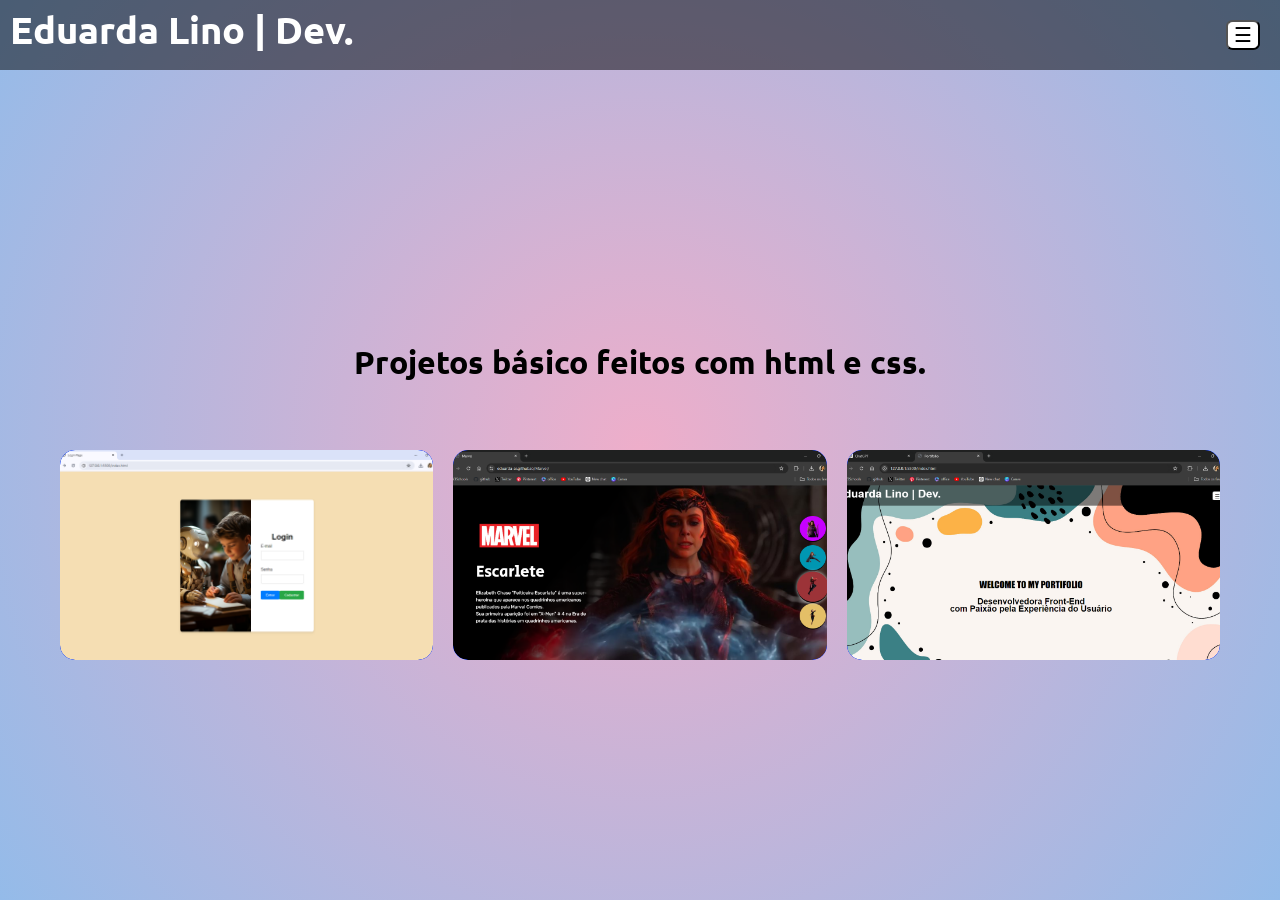
==== opção2.html @ 34b45df0 "Add files via upload" ====
<!DOCTYPE html>
<html lang="pt-BR">
<head>
    <meta charset="UTF-8">
    <meta name="viewport" content="width=device-width, initial-scale=1.0">
    <title>Projects</title>
    <link href="style.css" rel="stylesheet">
</head>
<body>
    <header>
        <h1>Eduarda Lino | Dev.</h1>
        <button id="menu-button">&#9776;</button>
        <div id="menu">
            <ul>
                <li><a href="index.html">Inicio</a></li>
                <li><a href="opção1.html">About-me</a></li>
                <li><a href="opção2.html">Projects</a></li>
                <li><a href="opção3.html">Contact</a></li>
            </ul>
        </div>
    </header>
    <main>
        <h5>Projetos básico feitos com html e css.</h5>
        <div class="container">
            <div class="item">
              <div class="card">
                <img src="login.png" />
              </div>
            </div>
            <div class="item">
              <div class="card">
                <img src="Marvel - Google Chrome 15_08_2024 14_16_23.png" />
              </div>
            </div>
            <div class="item">
              <div class="card">
                <img src="Portifolio.png" />
              </div>
            </div>
          </div>
          <style>
            @import url('https://fonts.googleapis.com/css?family=Ubuntu:400,700&display=swap');
          
            body {
              padding: 0;
              margin: 0;
              height: 100vh;
              display: grid;
              align-items: center;
              font-family: 'Ubuntu';
              background: rgb(238, 174, 202);
              background: radial-gradient(circle, rgba(238, 174, 202, 1) 0%, rgba(148, 187, 233, 1) 100%);
            }
          
            .container {
              max-width: 1200px;
              margin: auto;
              display: grid;
              grid-template-columns: repeat(3, 1fr);
              grid-gap: 20px;
              padding: 20px;
              box-sizing: border-box;
            }
          
            .item {
              background: #0234FF;
              border-radius: 15px;
              overflow: hidden;
            }
          
            .card {
              position: relative;
              width: 100%;
              padding-top: 56.25%; /* 16:9 aspect ratio */
              overflow: hidden;
              border-radius: 15px;
            }
          
            .card img {
              position: absolute;
              top: 0;
              left: 0;
              width: 100%;
              height: 100%;
              object-fit: cover;
              border-radius: 15px;
            }
          </style>
          
    </style>
    <script src="java.js" defer></script>
</body>
</html>
---- style.css ----
/* Estilos gerais do corpo da página */
body {
    margin: 0; /* Remove a margem padrão */
    padding: 48px 0; /* Adiciona padding superior e inferior */
    font-family: "Figtree", sans-serif; /* Define a fonte padrão */
    font-size: 1.2rem; /* Define o tamanho da fonte */
    line-height: 1.6rem; /* Define a altura da linha */
    background: rgb(238,174,202); /* Cor de fundo fallback */
    background: radial-gradient(circle, rgba(238,174,202,1) 0%, rgba(148,187,233,1) 100%); /* Gradiente radial de fundo */
    min-height: 100vh; /* Garante que o corpo ocupe pelo menos a altura da viewport */
}

/* Estilos do cabeçalho fixo */
header {
    color: white; /* Cor do texto no cabeçalho */
    padding: 10px; /* Padding interno do cabeçalho */
    position: fixed; /* Fixar o cabeçalho no topo */
    top: 0; /* Posiciona o cabeçalho no topo da página */
    left: 0; /* Posiciona o cabeçalho na borda esquerda */
    width: 100%; /* Largura total do cabeçalho */
    background: rgba(0, 0, 0, 0.5); /* Cor de fundo com opacidade */
    z-index: 1000; /* Define o índice de empilhamento para garantir que o cabeçalho fique acima de outros elementos */
    min-height: 70px; /* Altura mínima do cabeçalho */
    box-sizing: border-box; /* Inclui padding e borda na largura total */
}

/* Estilos para o título no cabeçalho */
header h1 {
    margin: 0; /* Remove a margem padrão */
    line-height: 1; /* Define a altura da linha para o título */
}

/* Estilos do botão de menu */
#menu-button {
    position: absolute; /* Posiciona o botão em relação ao elemento pai */
    top: 20px; /* Distância do topo do cabeçalho */
    right: 20px; /* Distância da borda direita do cabeçalho */
    font-size: 20px; /* Tamanho da fonte do botão */
    background-color: white; /* Cor de fundo do botão */
    color: black; /* Cor do texto no botão */
    border-radius: 20%; /* Arredondamento dos cantos do botão */
    cursor: pointer; /* Cursor em forma de mão ao passar sobre o botão */
}

/* Estilos do menu oculto */
#menu {
    display: none; /* Esconde o menu inicialmente */
    position: fixed; /* Posiciona o menu fixo na tela */
    top: 0; /* Posiciona o menu no topo da página */
    left: 0; /* Posiciona o menu na borda esquerda */
    width: 100%; /* Largura total do menu */
    height: 100%; /* Altura total do menu */
    background-color: black; /* Cor de fundo do menu */
    padding: 10px; /* Padding interno do menu */
    z-index: 15; /* Define o índice de empilhamento para garantir que o menu fique acima de outros elementos */
}

/* Estilos da lista dentro do menu */
#menu ul {
    list-style-type: none; /* Remove os marcadores da lista */
    padding: 0; /* Remove o padding padrão */
    text-align: center; /* Centraliza o texto da lista */
    margin-top: 20%; /* Adiciona margem superior para centralizar verticalmente */
}

/* Estilos dos itens da lista no menu */
#menu ul li {
    margin-bottom: 10px; /* Adiciona margem inferior entre os itens */
}

/* Estilos dos links dentro dos itens da lista */
#menu ul li a {
    color: white; /* Cor do texto dos links */
    text-decoration: none; /* Remove o sublinhado dos links */
    display: block; /* Faz com que o link ocupe o bloco inteiro do item da lista */
    padding: 10px; /* Adiciona padding interno aos links */
}

/* Estilos dos links ao passar o mouse */
#menu ul li a:hover {
    background-color: gray; /* Cor de fundo ao passar o mouse sobre o link */
}

/* Estilos do conteúdo principal */
main {
    padding-top: 80px; /* Adiciona padding superior para evitar sobreposição com o cabeçalho fixo */
}

/* Estilos da foto do perfil */
.profile-photo {
    display: block; /* Exibe a foto como um bloco */
    max-width: 200px; /* Define a largura máxima da foto */
    height: auto; /* Mantém a proporção da altura */
    border-radius: 30%; /* Arredondamento dos cantos da foto */
    margin: 0 auto; /* Centraliza a foto horizontalmente */
}

/* Estilos do container de habilidades */
.container {
    text-align: center; /* Centraliza o texto dentro do container */
    margin-top: 20px; /* Adiciona margem superior */
}

/* Estilos dos parágrafos */
p {
    color: black; /* Cor do texto dos parágrafos */
    font-family: fantasy; /* Define a fonte do texto */
    text-align: center; /* Centraliza o texto dos parágrafos */
    margin-top: 200px; /* Adiciona margem superior */
    font-size: 2.0rem; /* Define o tamanho da fonte */
}

/* Estilos dos subtítulos */
h2 {
    color: black; /* Cor do texto dos subtítulos */
    font-family: Arial, Helvetica, sans-serif; /* Define a fonte do texto */
    text-align: center; /* Centraliza o texto dos subtítulos */
}

/* Estilos dos subtítulos de terceiro nível */
h3 {
    text-align: center; /* Centraliza o texto */
    margin-top: 20px; /* Adiciona margem superior */
    font-size: 1.8rem; /* Define o tamanho da fonte */
    color: black; /* Cor do texto */
}

/* Estilos dos subtítulos de quarto nível */
h4 {
    text-align: center; /* Centraliza o texto */
    font-size: 1.1rem; /* Define o tamanho da fonte */
    color: white; /* Cor do texto */
    margin-top: 10px; /* Adiciona margem superior */
    line-height: 1.5rem; /* Define a altura da linha */
}

/* Estilos dos subtítulos de quinto nível */
h5 {
    color: black; /* Cor do texto */
    text-align: center; /* Centraliza o texto */
    margin-top: 50px; /* Adiciona margem superior */
    font-size: 2.0rem; /* Define o tamanho da fonte */
}

/* Estilos dos subtítulos de sexto nível */
h6 {
    color: black; /* Cor do texto */
    text-align: center; /* Centraliza o texto */
    margin-top: -250px; /* Ajusta a margem superior (pode precisar de ajuste) */
    font-size: 2.0rem; /* Define o tamanho da fonte */
}

/* Estilos para o container de habilidades */
.skills {
    margin-top: 30px; /* Adiciona margem superior */
    text-align: center; /* Centraliza o texto */
}

/* Estilos do container de habilidades com flexbox */
.skills-container {
    display: flex; /* Exibe os itens com flexbox */
    justify-content: center; /* Centraliza os itens horizontalmente */
    flex-wrap: wrap; /* Permite que os itens se movam para a linha seguinte se necessário */
    gap: 60px; /* Espaçamento entre os itens */
}

/* Estilos das imagens dentro do container de habilidades */
.skills-container img {
    width: 80px; /* Define a largura das imagens */
    height: 80px; /* Define a altura das imagens */
}

/* Estilos responsivos para telas menores */
@media (max-width: 768px) {
    .profile-photo {
        max-width: 150px; /* Reduz a largura máxima da foto para telas menores */
    }

    h3 {
        font-size: 1.5rem; /* Reduz o tamanho da fonte dos subtítulos de terceiro nível */
    }

    h4 {
        font-size: 1rem; /* Reduz o tamanho da fonte dos subtítulos de quarto nível */
    }

    .skills-container {
        gap: 30px; /* Reduz o espaçamento entre logos para telas menores */
    }
}
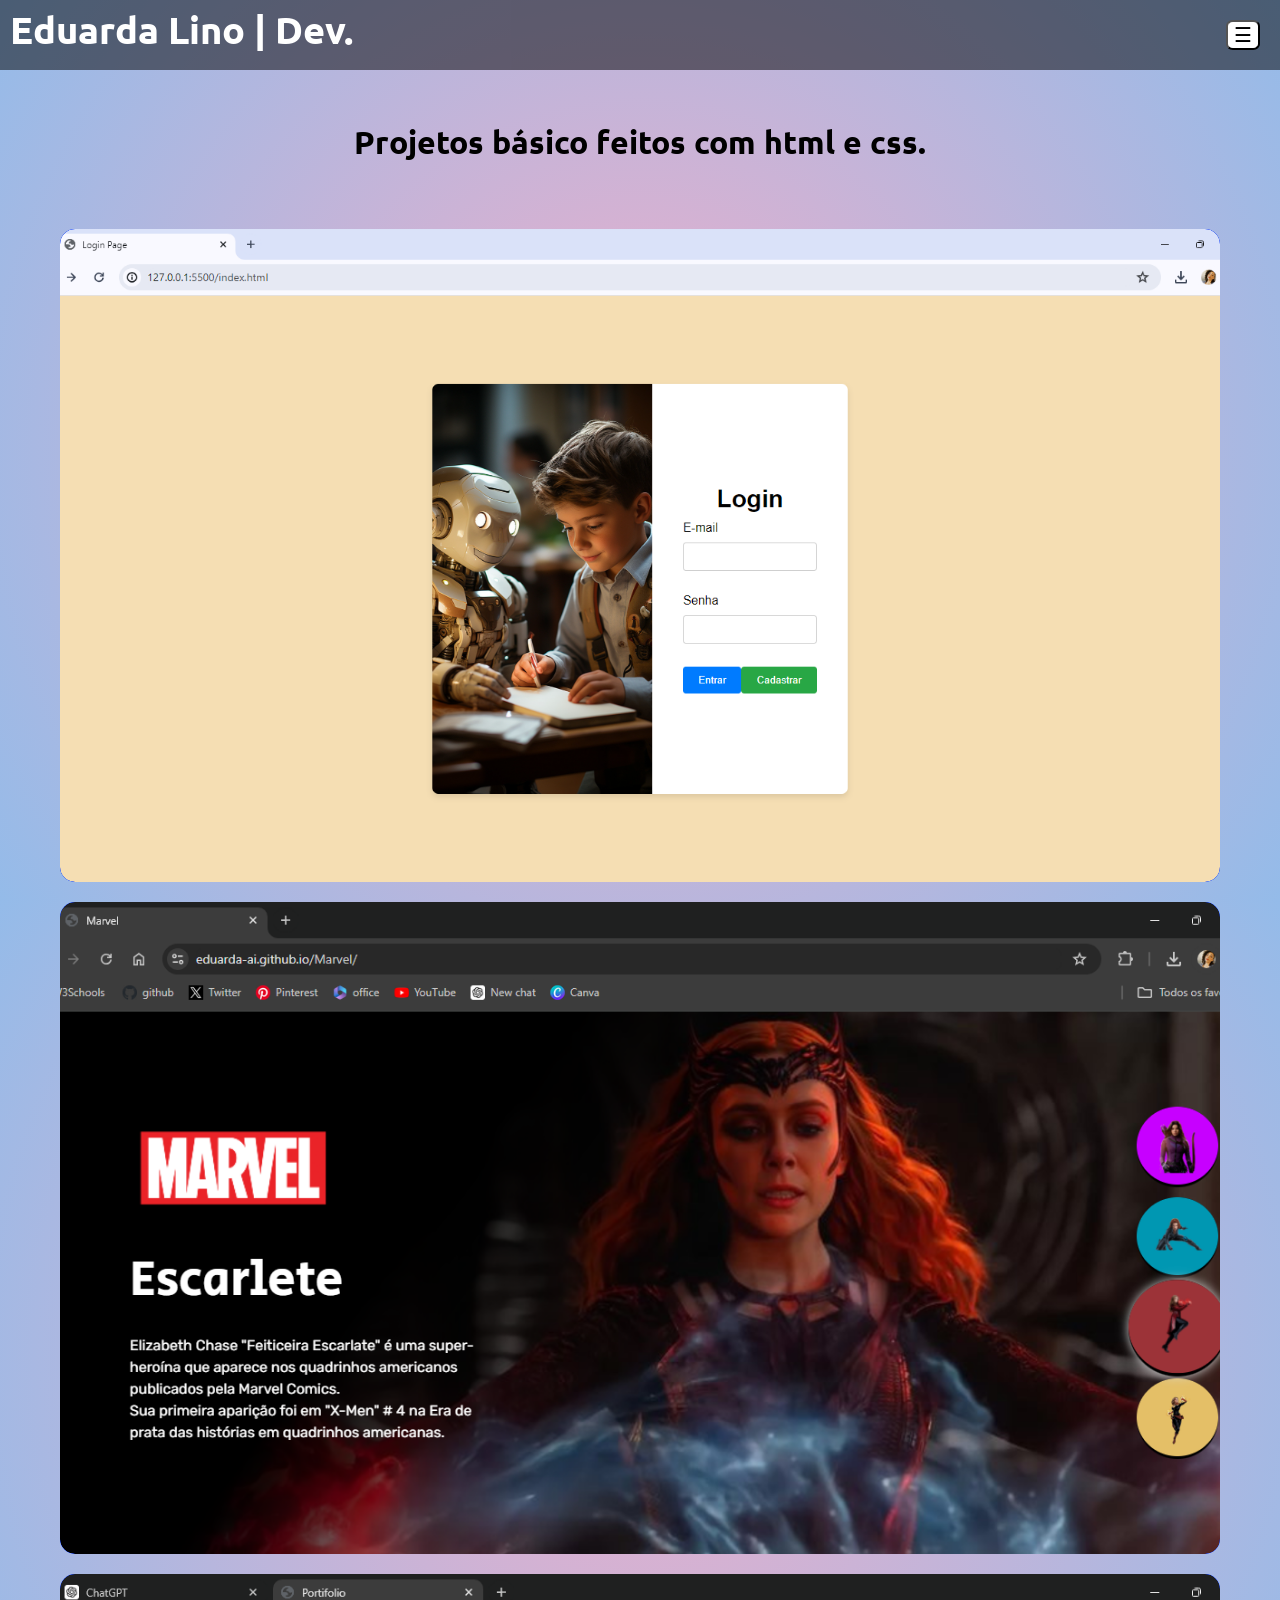
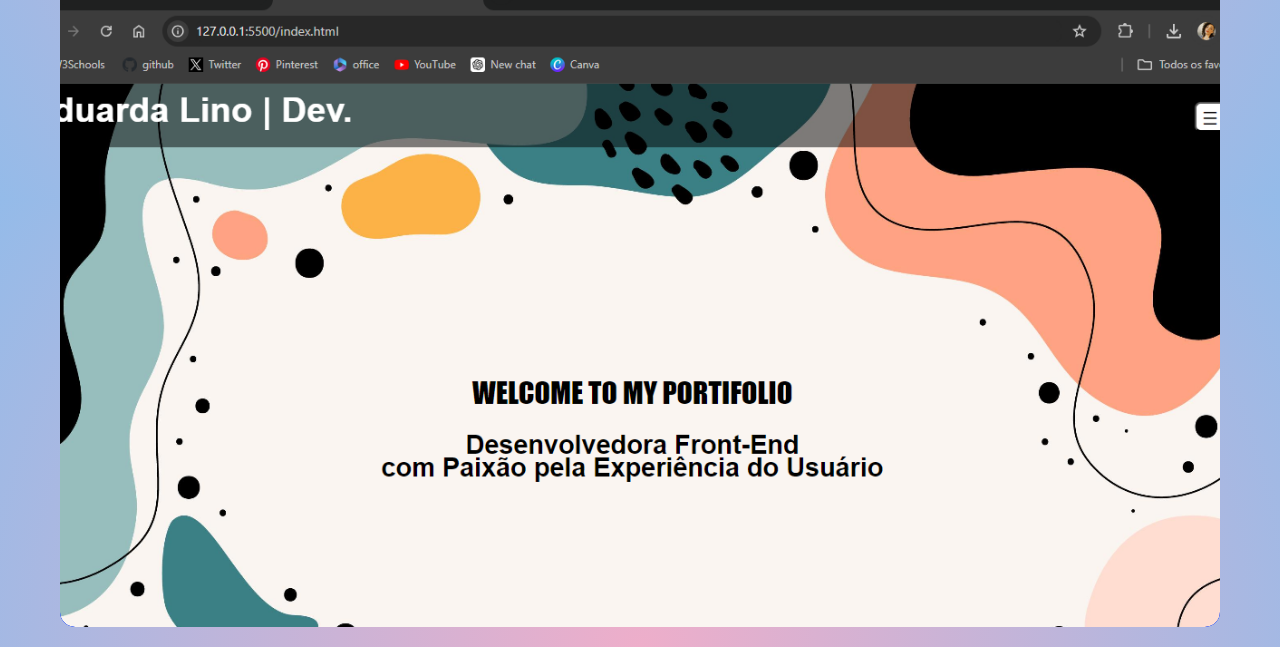
==== commit 6aae0af5: "Update opção2.html atualização no card, para melhor vizualização" ====
--- a/opção2.html
+++ b/opção2.html
@@ -55,7 +55,8 @@
             .container {
               max-width: 1200px;
               margin: auto;
-              display: grid;
+              display: flex;
+              flex-direction: column;
               grid-template-columns: repeat(3, 1fr);
               grid-gap: 20px;
               padding: 20px;
